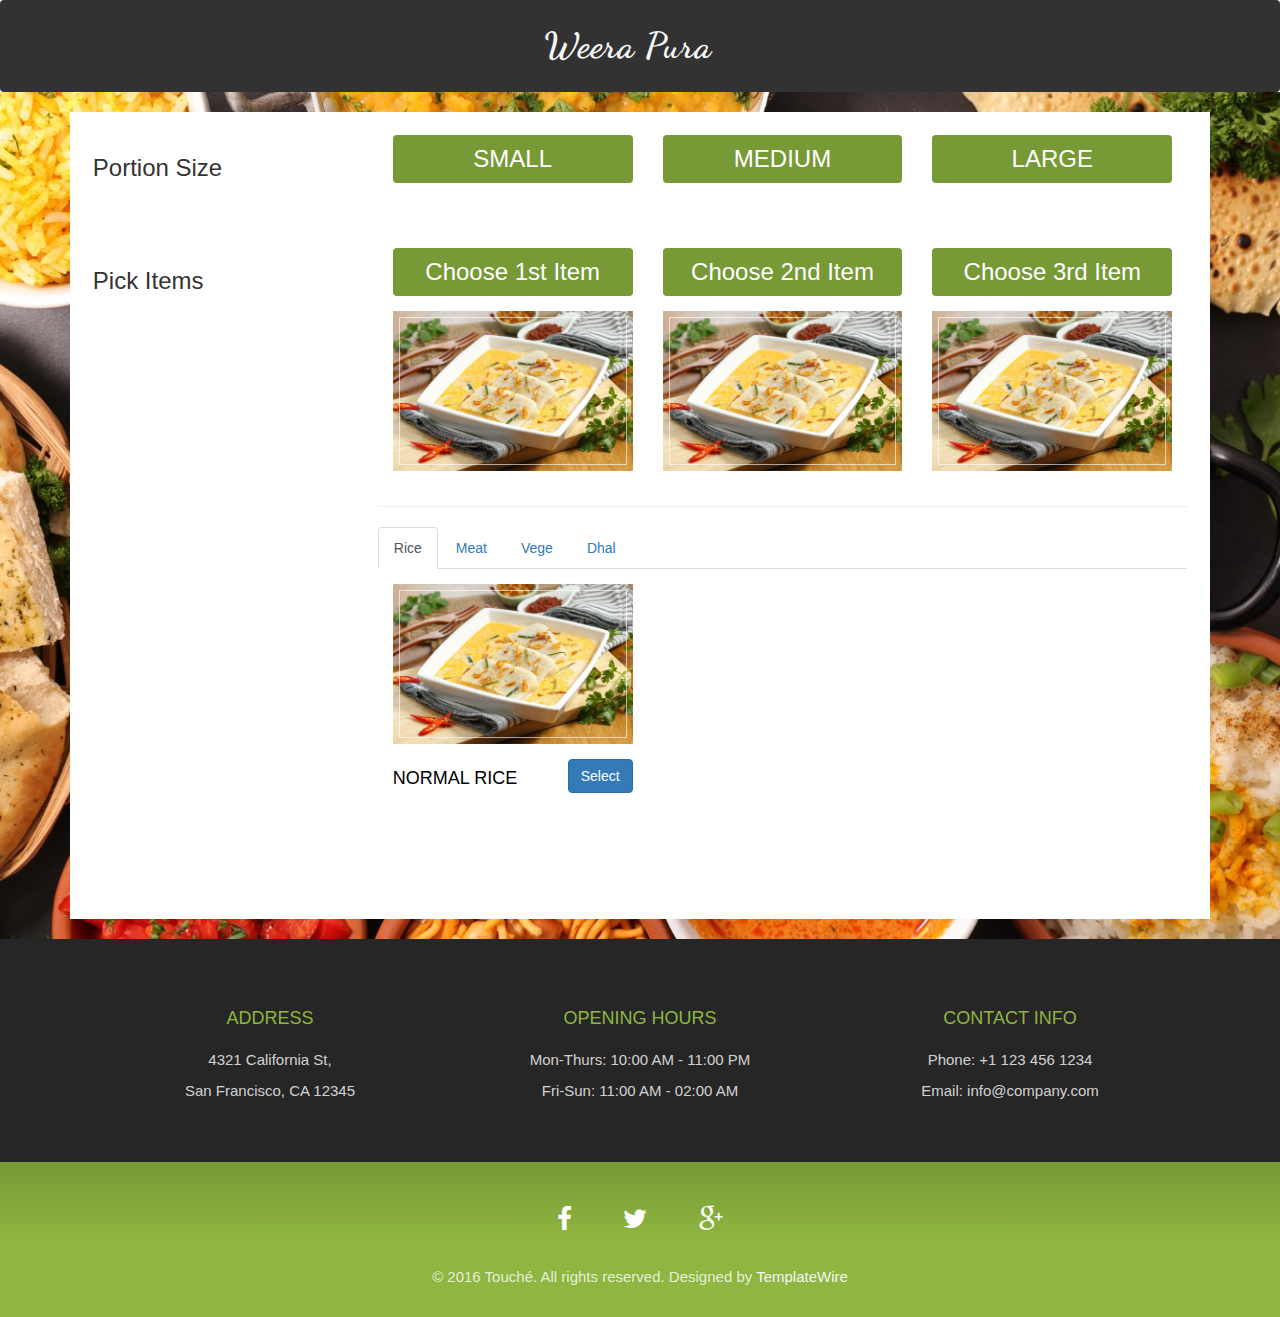
==== header.html @ dcd0cdfa "Initial commit" ====
<!DOCTYPE html>
<html lang="en">

<head>
    <meta charset="utf-8">
    <meta name="viewport" content="width=device-width, initial-scale=1">
    <title>Weera Pura</title>
    <meta name="description" content="">
    <meta name="author" content="">

    <!-- Favicons
    ================================================== -->
    <link rel="shortcut icon" href="img/favicon.ico" type="image/x-icon">
    <link rel="apple-touch-icon" href="img/apple-touch-icon.png">
    <link rel="apple-touch-icon" sizes="72x72" href="img/apple-touch-icon-72x72.png">
    <link rel="apple-touch-icon" sizes="114x114" href="img/apple-touch-icon-114x114.png">

    <!-- Bootstrap -->
    <link rel="stylesheet" type="text/css" href="css/bootstrap.css">
    <link rel="stylesheet" type="text/css" href="fonts/font-awesome/css/font-awesome.css">

    <!-- Stylesheet
    ================================================== -->
    <link rel="stylesheet" type="text/css" href="css/style.css">
    <link rel="stylesheet" type="text/css" href="css/header.css">
    <link rel="stylesheet" type="text/css" href="css/nivo-lightbox/nivo-lightbox.css">
    <link rel="stylesheet" type="text/css" href="css/nivo-lightbox/default.css">
    <link href="https://fonts.googleapis.com/css?family=Raleway:300,400,500,600,700" rel="stylesheet">
    <link href="https://fonts.googleapis.com/css?family=Open+Sans:300,400,600,700" rel="stylesheet">
    <link href="https://fonts.googleapis.com/css?family=Dancing+Script:400,700" rel="stylesheet">
    <link rel="stylesheet" href="https://stackpath.bootstrapcdn.com/bootstrap/4.3.1/css/bootstrap.min.css" integrity="sha384-ggOyR0iXCbMQv3Xipma34MD+dH/1fQ784/j6cY/iJTQUOhcWr7x9JvoRxT2MZw1T"
        crossorigin="anonymous">
    <link rel="stylesheet" href="https://maxcdn.bootstrapcdn.com/bootstrap/3.4.0/css/bootstrap.min.css">
    <script src="https://ajax.googleapis.com/ajax/libs/jquery/3.3.1/jquery.min.js"></script>
    <script src="https://maxcdn.bootstrapcdn.com/bootstrap/3.4.0/js/bootstrap.min.js"></script>
    <!-- HTML5 shim and Respond.js for IE8 support of HTML5 elements and media queries -->
    <!-- WARNING: Respond.js doesn't work if you view the page via file:// -->
    <!--[if lt IE 9]>
      <script src="https://oss.maxcdn.com/html5shiv/3.7.2/html5shiv.min.js"></script>
      <script src="https://oss.maxcdn.com/respond/1.4.2/respond.min.js"></script>
    <![endif]-->

</head>

<body id="page-top" data-spy="scroll" data-target=".navbar-fixed-top">
    <!-- Navigation
    ==========================================-->
    <nav id="menu" class="navbar" style="margin-bottom: 0;background: black;opacity: 0.8;">
        <div class="container">
            <!-- Brand and toggle get grouped for better mobile display -->
            <div class="navbar-header">

                <a class="navbar-brand page-scroll" href="#page-top">Weera Pura</a>
            </div>

            <!-- Collect the nav links, forms, and other content for toggling -->

            <!-- /.navbar-collapse -->
        </div>
    </nav>
    <header id="header">
        <div class="intro">

            <div class="container">
                <div class="row">

                    <div class="container" style="background: white;margin-bottom: 20px; margin-top: 20px;padding-top: 2%;padding-bottom: 2%;padding-left: 0;padding-right: 0;">
                        <div class="col-md-12" style="padding-left: 0;padding-right: 0;margin-bottom: 5%;">
                            <div class="col-md-3" style="padding-left: 2%;padding-right: 2%;margin-top: auto;margin-bottom: auto;">
                                <h3>
                                    Portion Size
                                </h3>
                            </div>
                            <div class="col-md-9" style="padding-left: 2%;padding-right: 2%;">
                                <div class="btn-group" role="group" aria-label="Basic example" style="width: 100%;">
                                    <div class="col-md-4">
                                        <button type="button" class="btn btn-secondary" style="width: 100%;background:rgb(119,153,54);font-size: x-large;">SMALL</button>
                                    </div>
                                    <div class="col-md-4">
                                        <button type="button" class="btn btn-secondary" style="width: 100%;background:rgb(119,153,54);font-size: x-large;">MEDIUM</button>
                                    </div>
                                    <div class="col-md-4">
                                        <button type="button" class="btn btn-secondary" style="width: 100%;background:rgb(119,153,54);font-size: x-large;">LARGE</button>
                                    </div>

                                </div>
                            </div>

                        </div>
                         <div class="col-md-12" style="padding-left: 0;padding-right: 0;margin-bottom: 5%;">
                            <div class="col-md-3" style="padding-left: 2%;padding-right: 2%;margin-top: auto;margin-bottom: auto;">
                                <h3>
                                    Pick Items
                                </h3>
                            </div>
                            <div class="col-md-9" style="padding-left: 2%;padding-right: 2%;">
                                <div class="btn-group" role="group" aria-label="Basic example" style="width: 100%;">
                                    <div class="col-sm-6 col-md-4 col-lg-4">
                                        <button type="button" class="btn btn-secondary" style="width: 100%;background:rgb(119,153,54);font-size: x-large;">Choose 1st Item</button>
                                        <div class="breakfast">
                                            <div class="portfolio-item">
                                                <div class="hover-bg">
                                                    <a href="img/portfolio/01-large.jpg" title="Dish Name" data-lightbox-gallery="gallery1">
                                                        <div class="hover-text">
                                                            <h4>Dish Name</h4>
                                                        </div>
                                                        <img src="img/portfolio/01-small.jpg" class="img-responsive" alt="Project Title"> </a>
                                                </div>
                                            </div>
                                        </div>
                                    </div>
                                    <div class="col-sm-6 col-md-4 col-lg-4">
                                        <button type="button" class="btn btn-secondary" style="width: 100%;background:rgb(119,153,54);font-size: x-large;">Choose 2nd Item</button>
                                        <div class="breakfast">
                                                <div class="portfolio-item">
                                                    <div class="hover-bg">
                                                        <a href="img/portfolio/01-large.jpg" title="Dish Name" data-lightbox-gallery="gallery1">
                                                            <div class="hover-text">
                                                                <h4>Dish Name</h4>
                                                            </div>
                                                            <img src="img/portfolio/01-small.jpg" class="img-responsive" alt="Project Title"> </a>
                                                    </div>
                                                </div>
                                            </div>
                                    </div>
                                    <div class="col-sm-6 col-md-4 col-lg-4">
                                        <button type="button" class="btn btn-secondary" style="width: 100%;background:rgb(119,153,54);font-size: x-large;">Choose 3rd Item</button>
                                        <div class="breakfast">
                                                <div class="portfolio-item">
                                                    <div class="hover-bg">
                                                        <a href="img/portfolio/01-large.jpg" title="Dish Name" data-lightbox-gallery="gallery1">
                                                            <div class="hover-text">
                                                                <h4>Dish Name</h4>
                                                            </div>
                                                            <img src="img/portfolio/01-small.jpg" class="img-responsive" alt="Project Title"> </a>
                                                    </div>
                                                </div>
                                            </div>
                                    </div>

                                </div>
                                <hr style="width:100%;">
                                <div class="col-md-12" style="padding-left: 0;padding-right: 0;margin-bottom: 5%;">
                                        
                                            <ul class="nav nav-tabs">
                                                <li class="active">
                                                    <a data-toggle="tab" href="#home">Rice</a>
                                                </li>
                                                <li>
                                                    <a data-toggle="tab" href="#menu1">Meat</a>
                                                </li>
                                                <li>
                                                    <a data-toggle="tab" href="#menu2">Vege</a>
                                                </li>
                                                <li>
                                                    <a data-toggle="tab" href="#menu3">Dhal</a>
                                                </li>
                                            </ul>
            
                                            <div class="tab-content">
                                                <div id="home" class="tab-pane fade in active">
                                                    <div class="col-sm-6 col-md-4 col-lg-4 breakfast">
                                                        <div class="portfolio-item">
                                                            <div class="hover-bg">
                                                                <a href="img/portfolio/01-large.jpg" title="Dish Name" data-lightbox-gallery="gallery1">
                                                                    <div class="hover-text">
                                                                        <h4>Dish Name</h4>
                                                                    </div>
                                                                    <img src="img/portfolio/01-small.jpg" class="img-responsive" alt="Project Title"> </a>
                                                            </div>
                                                        </div>
                                                        <span><h5 style="float: left;color: black;font-size: large;">Normal Rice</h5><button type="button" class="btn btn-primary" style="float: right;">Select</button></span>
            
                                                    </div>
                                                </div>
                                                <div id="menu1" class="tab-pane fade">
                                                    <div class="col-sm-6 col-md-4 col-lg-4 breakfast">
                                                        <div class="portfolio-item">
                                                            <div class="hover-bg">
                                                                <a href="img/portfolio/08-large.jpg" title="Dish Name" data-lightbox-gallery="gallery1">
                                                                    <div class="hover-text">
                                                                        <h4>Dish Name</h4>
                                                                    </div>
                                                                    <img src="img/portfolio/08-small.jpg" class="img-responsive" alt="Project Title"> </a>
                                                            </div>
                                                        </div>
                                                        <span><h5 style="float: left;color: black;font-size: large;">Normal Rice</h5><button type="button" class="btn btn-primary" style="float: right;">Select</button></span>
            
                                                    </div>
                                                    <div class="col-sm-6 col-md-4 col-lg-4 dinner">
                                                        <div class="portfolio-item">
                                                            <div class="hover-bg">
                                                                <a href="img/portfolio/09-large.jpg" title="Dish Name" data-lightbox-gallery="gallery1">
                                                                    <div class="hover-text">
                                                                        <h4>Dish Name</h4>
                                                                    </div>
                                                                    <img src="img/portfolio/09-small.jpg" class="img-responsive" alt="Project Title"> </a>
                                                            </div>
                                                        </div>
                                                        <span><h5 style="float: left;color: black;font-size: large;">Normal Rice</h5><button type="button" class="btn btn-primary" style="float: right;">Select</button></span>
            
                                                    </div>
                                                    <div class="col-sm-6 col-md-4 col-lg-4 lunch">
                                                        <div class="portfolio-item">
                                                            <div class="hover-bg">
                                                                <a href="img/portfolio/10-large.jpg" title="Dish Name" data-lightbox-gallery="gallery1">
                                                                    <div class="hover-text">
                                                                        <h4>Dish Name</h4>
                                                                    </div>
                                                                    <img src="img/portfolio/10-small.jpg" class="img-responsive" alt="Project Title"> </a>
                                                            </div>
                                                        </div>
                                                        <span><h5 style="float: left;color: black;font-size: large;">Normal Rice</h5><button type="button" class="btn btn-primary" style="float: right;">Select</button></span>
            
                                                    </div>
                                                </div>
                                                <div id="menu2" class="tab-pane fade">
                                                    <div class="col-sm-6 col-md-4 col-lg-4 dinner">
                                                        <div class="portfolio-item">
                                                            <div class="hover-bg">
                                                                <a href="img/portfolio/02-large.jpg" title="Dish Name" data-lightbox-gallery="gallery1">
                                                                    <div class="hover-text">
                                                                        <h4>Dish Name</h4>
                                                                    </div>
                                                                    <img src="img/portfolio/02-small.jpg" class="img-responsive" alt="Project Title"> </a>
                                                            </div>
                                                        </div>
                                                        <span><h5 style="float: left;color: black;font-size: large;">Normal Rice</h5><button type="button" class="btn btn-primary" style="float: right;">Select</button></span>
            
                                                    </div>
                                                    <div class="col-sm-6 col-md-4 col-lg-4 breakfast">
                                                        <div class="portfolio-item">
                                                            <div class="hover-bg">
                                                                <a href="img/portfolio/03-large.jpg" title="Dish Name" data-lightbox-gallery="gallery1">
                                                                    <div class="hover-text">
                                                                        <h4>Dish Name</h4>
                                                                    </div>
                                                                    <img src="img/portfolio/03-small.jpg" class="img-responsive" alt="Project Title"> </a>
                                                            </div>
                                                        </div>
                                                        <span><h5 style="float: left;color: black;font-size: large;">Normal Rice</h5><button type="button" class="btn btn-primary" style="float: right;">Select</button></span>
            
                                                    </div>
                                                    <div class="col-sm-6 col-md-4 col-lg-4 breakfast">
                                                        <div class="portfolio-item">
                                                            <div class="hover-bg">
                                                                <a href="img/portfolio/04-large.jpg" title="Dish Name" data-lightbox-gallery="gallery1">
                                                                    <div class="hover-text">
                                                                        <h4>Dish Name</h4>
                                                                    </div>
                                                                    <img src="img/portfolio/04-small.jpg" class="img-responsive" alt="Project Title"> </a>
                                                            </div>
                                                        </div>
                                                        <span><h5 style="float: left;color: black;font-size: large;">Normal Rice</h5><button type="button" class="btn btn-primary" style="float: right;">Select</button></span>
            
                                                    </div>
                                                </div>
                                                <div id="menu3" class="tab-pane fade">
                                                    <div class="col-sm-6 col-md-4 col-lg-4 lunch">
                                                        <div class="portfolio-item">
                                                            <div class="hover-bg">
                                                                <a href="img/portfolio/11-large.jpg" title="Dish Name" data-lightbox-gallery="gallery1">
                                                                    <div class="hover-text">
                                                                        <h4>Dish Name</h4>
                                                                    </div>
                                                                    <img src="img/portfolio/11-small.jpg" class="img-responsive" alt="Project Title"> </a>
                                                            </div>
                                                        </div>
                                                        <span><h5 style="float: left;color: black;font-size: large;">Normal Rice</h5><button type="button" class="btn btn-primary" style="float: right;">Select</button></span>
            
                                                    </div>
                                                </div>
                                            </div>
                                    
            
            
                                    </div>
                            </div>

                        </div>
                        <br>
                        
                    </div>
                </div>
            </div>
    </header>
    <div class="container">


    </div>
    <!-- Header -->

    <!-- About Section -->

    <!-- Restaurant Menu Section -->

    <!-- Portfolio Section -->




    <div id="footer" style="bottom: 0; width: 100%;">
        <div class="container text-center">
            <div class="col-md-4">
                <h3>Address</h3>
                <div class="contact-item">
                    <p>4321 California St,</p>
                    <p>San Francisco, CA 12345</p>
                </div>
            </div>
            <div class="col-md-4">
                <h3>Opening Hours</h3>
                <div class="contact-item">
                    <p>Mon-Thurs: 10:00 AM - 11:00 PM</p>
                    <p>Fri-Sun: 11:00 AM - 02:00 AM</p>
                </div>
            </div>
            <div class="col-md-4">
                <h3>Contact Info</h3>
                <div class="contact-item">
                    <p>Phone: +1 123 456 1234</p>
                    <p>Email: info@company.com</p>
                </div>
            </div>
        </div>
        <div class="container-fluid text-center copyrights">
            <div class="col-md-8 col-md-offset-2">
                <div class="social">
                    <ul>
                        <li>
                            <a href="#">
                                <i class="fa fa-facebook"></i>
                            </a>
                        </li>
                        <li>
                            <a href="#">
                                <i class="fa fa-twitter"></i>
                            </a>
                        </li>
                        <li>
                            <a href="#">
                                <i class="fa fa-google-plus"></i>
                            </a>
                        </li>
                    </ul>
                </div>
                <p>&copy; 2016 Touché. All rights reserved. Designed by
                    <a href="http://www.templatewire.com" rel="nofollow">TemplateWire</a>
                </p>
            </div>
        </div>
    </div>
    <script type="text/javascript" src="js/jquery.1.11.1.js"></script>
    <script src="https://cdnjs.cloudflare.com/ajax/libs/popper.js/1.14.7/umd/popper.min.js" integrity="sha384-UO2eT0CpHqdSJQ6hJty5KVphtPhzWj9WO1clHTMGa3JDZwrnQq4sF86dIHNDz0W1"
        crossorigin="anonymous"></script>
    <script src="https://stackpath.bootstrapcdn.com/bootstrap/4.3.1/js/bootstrap.min.js" integrity="sha384-JjSmVgyd0p3pXB1rRibZUAYoIIy6OrQ6VrjIEaFf/nJGzIxFDsf4x0xIM+B07jRM"
        crossorigin="anonymous"></script>

    <script type="text/javascript" src="js/bootstrap.js"></script>
    <script type="text/javascript" src="js/nivo-lightbox.js"></script>
    <script type="text/javascript" src="js/jquery.isotope.js"></script>
    <script type="text/javascript" src="js/jqBootstrapValidation.js"></script>
    <script type="text/javascript" src="js/contact_me.js"></script>
    <script type="text/javascript" src="js/main.js"></script>
</body>

</html>
---- css/style.css ----
body, html {
	font-family: 'Raleway', sans-serif;
	text-rendering: optimizeLegibility !important;
	-webkit-font-smoothing: antialiased !important;
	color: #777;
	font-weight: 300;
	width: 100% !important;
	height: 100% !important;
}
h2 {
	margin: 0 0 20px 0;
	font-weight: 500;
	font-size: 34px;
	color: #333;
	text-transform: uppercase;
}
h3 {
	font-size: 22px;
	font-weight: 500;
	color: #333;
}
h4 {
	font-size: 24px;
	text-transform: uppercase;
	font-weight: 400;
	color: #333;
}
h5 {
	text-transform: uppercase;
	font-weight: 700;
	line-height: 20px;
}
p {
	font-size: 16px;
}
p.intro {
	margin: 12px 0 0;
	line-height: 24px;
}
a {
	color: #8eb640;
}
a:hover, a:focus {
	text-decoration: none;
	color: #222;
}
ul, ol {
	list-style: none;
}
.clearfix:after {
	visibility: hidden;
	display: block;
	font-size: 0;
	content: " ";
	clear: both;
	height: 0;
}
.clearfix {
	display: inline-block;
}
* html .clearfix {
	height: 1%;
}
.clearfix {
	display: block;
}
ul, ol {
	padding: 0;
	webkit-padding: 0;
	moz-padding: 0;
}
hr {
	height: 2px;
	width: 70px;
	text-align: center;
	position: relative;
	background: #8eb640;
	margin: 0;
	margin-bottom: 40px;
	border: 0;
}
.btn:active, .btn.active {
	background-image: none;
	outline: 0;
	-webkit-box-shadow: none;
	box-shadow: none;
}
a:focus, .btn:focus, .btn:active:focus, .btn.active:focus, .btn.focus, .btn:active.focus, .btn.active.focus {
	outline: none;
	outline-offset: none;
}
/* Navigation */
#menu {
	padding: 20px;
	transition: all 0.8s;
}
#menu.navbar-default {
	background-color: rgba(248, 248, 248, 0);
	border-color: rgba(231, 231, 231, 0);
}
#menu a.navbar-brand {
	font-family: 'Dancing Script', cursive;
	font-size: 36px;
	/* color: #8eb640; */
	color: whitesmoke;
	text-shadow: 2px 2px black;
	font-weight: 700;
	letter-spacing: 1px;
}
#menu.navbar-default .navbar-nav > li > a {
	text-transform: uppercase;
	color: #ddd;
	font-weight: 500;
	font-size: 15px;
	padding: 5px 0;
	border: 2px solid transparent;
	letter-spacing: 0.5px;
	margin: 10px 15px 0 15px;
}
#menu.navbar-default .navbar-nav > li > a:hover {
	color: #8eb640;
}
.on {
	background-color: #262626 !important;
	padding: 0 !important;
	padding: 10px 0 !important;
}
.navbar-default .navbar-nav > .active > a, .navbar-default .navbar-nav > .active > a:hover, .navbar-default .navbar-nav > .active > a:focus {
	color: #8eb640 !important;
	background-color: transparent;
}
.navbar-toggle {
	border-radius: 0;
}
.navbar-default .navbar-toggle:hover, .navbar-default .navbar-toggle:focus {
	background-color: #8eb640;
	border-color: #8eb640;
}
.navbar-default .navbar-toggle:hover>.icon-bar {
	background-color: #FFF;
}
.section-title {
	margin-bottom: 70px;
}
.section-title .overlay {
	padding: 80px 0;
	background: rgba(0, 0, 0, 0.7);
}
.section-title p {
	font-size: 22px;
	color: rgba(255,255,255,0.8);
}
.section-title hr {
	margin: 0 auto;
	margin-bottom: 40px;
}
.btn-custom {
	text-transform: uppercase;
	color: #fff;
	background-color: #72a411;
	border: 0;
	padding: 14px 20px;
	margin: 0;
	font-size: 16px;
	font-weight: 500;
	letter-spacing: 0.5px;
	border-radius: 0;
	margin-top: 20px;
	transition: all 0.5s;
}
.btn-custom:hover, .btn-custom:focus, .btn-custom.focus, .btn-custom:active, .btn-custom.active {
	color: #fff;
	background-color: #628d0f;
}
/* Header Section */
.intro {
	display: table;
	width: 100%;
	padding: 0;
	background: url(../img/intro_3.jpg) no-repeat center center;
	background-color: #e5e5e5;
	-webkit-background-size: cover;
	-moz-background-size: cover;
	background-size: cover;
	-o-background-size: cover;
}
.intro .overlay {
	background: rgba(0,0,0,0.4);
}
.intro h1 {
	font-family: 'Dancing Script', cursive;
	color: #fff;
	font-size: 10em;
	font-weight: 700;
	margin-top: 0;
	margin-bottom: 10px;
}
.intro span {
	color: #a7c44c;
	font-weight: 600;
}
.intro p {
	color: #fff;
	font-size: 32px;
	font-weight: 300;
	margin-top: 10px;
	margin-bottom: 40px;
}
header .intro-text {
	padding-top: 250px;
	padding-bottom: 200px;
	text-align: center;
}
/* About Section */
#about {
	padding: 120px 0;
}
#about h3 {
	font-size: 20px;
}
#about .about-text {
	margin-left: 10px;
}
#about .about-img {
	display: inline-block;
	position: relative;
}
#about .about-img:before {
	display: block;
	content: '';
	position: absolute;
	top: 8px;
	right: 8px;
	bottom: 8px;
	left: 8px;
	border: 1px solid rgba(255, 255, 255, 0.5);
}
#about p {
	line-height: 24px;
	margin: 15px 0 30px;
}
/* Menu Section */
#restaurant-menu {
	padding: 0 0 60px 0;
}
#restaurant-menu .section-title {
	background: #444 url(../img/menu-bg.jpg) center center no-repeat fixed;
	background-size: cover;
}
#restaurant-menu .section-title h2 {
	color: #fff;
}
#restaurant-menu img {
	width: 300px;
	box-shadow: 15px 0 #a7c44c;
}
#restaurant-menu h3 {
	padding: 10px 0;
	text-transform: uppercase;
}
#restaurant-menu .menu-section hr {
	margin: 0 auto;
}
#restaurant-menu .menu-section {
	margin: 0 20px 80px;
}
#restaurant-menu .menu-section-title {
	font-size: 26px;
	display: block;
	font-weight: 500;
	color: #444;
	margin: 20px 0;
	text-align: center;
}
#restaurant-menu .menu-item {
	margin: 35px 0;
	font-size: 18px;
}
#restaurant-menu .menu-item-name {
	font-weight: 600;
	font-size: 17px;
	color: #555;
	border-bottom: 2px dotted rgb(213, 213, 213);
}
#restaurant-menu .menu-item-description {
	font-style: italic;
	font-size: 15px;
}
#restaurant-menu .menu-item-price {
	float: right;
	font-weight: 600;
	color: #555;
	margin-top: -26px;
}
/* Portfolio Section */
#portfolio {
	padding: 0 0 120px 0;
}
#portfolio .section-title {
	background: #444 url(../img/gallery-bg.jpg) center center no-repeat fixed;
	background-size: cover;
	margin-bottom: 50px;
}
#portfolio .section-title h2 {
	color: #fff;
}
.categories {
	padding-bottom: 30px;
	text-align: center;
}
ul.cat li {
	display: inline-block;
}
ol.type li {
	display: inline-block;
	margin: 0 10px;
	padding: 20px 0;
}
ol.type li a {
	color: #999;
	font-weight: 500;
	font-size: 14px;
	padding: 12px 24px;
	background: #eee;
	border: 0;
	border-radius: 0;
	text-transform: uppercase;
	letter-spacing: 0.5px;
}
ol.type li a.active {
	color: #fff;
	background-color: #8eb640;
}
ol.type li a:hover {
	color: #fff;
	background-color: #8eb640;
}
.isotope-item {
	z-index: 2
}
.isotope-hidden.isotope-item {
	z-index: 1
}
.isotope, .isotope .isotope-item {
	/* change duration value to whatever you like */
	-webkit-transition-duration: 0.8s;
	-moz-transition-duration: 0.8s;
	transition-duration: 0.8s;
}
.isotope-item {
	margin-right: -1px;
	-webkit-backface-visibility: hidden;
	backface-visibility: hidden;
}
.isotope {
	-webkit-backface-visibility: hidden;
	backface-visibility: hidden;
	-webkit-transition-property: height, width;
	-moz-transition-property: height, width;
	transition-property: height, width;
}
.isotope .isotope-item {
	-webkit-backface-visibility: hidden;
	backface-visibility: hidden;
	-webkit-transition-property: -webkit-transform, opacity;
	-moz-transition-property: -moz-transform, opacity;
	transition-property: transform, opacity;
}
.portfolio-item {
	margin: 15px 0;
}
.portfolio-item .hover-bg {
	overflow: hidden;
	position: relative;
}
.portfolio-item .hover-bg:before {
	display: block;
	content: '';
	position: absolute;
	top: 6px;
	right: 6px;
	bottom: 6px;
	left: 6px;
	border: 1px solid rgba(255, 255, 255, 0.6);
}
.hover-bg .hover-text {
	position: absolute;
	text-align: center;
	margin: 0 auto;
	color: #fff;
	background: rgba(0, 0, 0, 0.6);
	padding: 30% 0 0 0;
	height: 100%;
	width: 100%;
	opacity: 0;
	transition: all 0.5s;
}
.hover-bg .hover-text>h4 {
	opacity: 0;
	color: #fff;
	-webkit-transform: translateY(100%);
	transform: translateY(100%);
	transition: all 0.3s;
	font-size: 17px;
	letter-spacing: 0.5px;
	font-weight: 500;
}
.hover-bg:hover .hover-text>h4 {
	opacity: 1;
	-webkit-backface-visibility: hidden;
	-webkit-transform: translateY(0);
	transform: translateY(0);
}
.hover-bg:hover .hover-text {
	opacity: 1;
}
/* Team Section */
#team {
	color: #fff;
	background: #444 url(../img/team-bg.jpg) center top no-repeat fixed;
	background-size: cover;
}
#team .overlay {
	padding: 120px 0 80px 0;
	background: rgba(0, 0, 0, 0.6);
}
#team h2, #team p {
	color: #fff;
}
#team hr {
	background: #fff;
}
#team h3 {
	color: #fff;
	font-weight: 400;
	font-size: 20px;
	margin: 5px 0;
}
#team img {
	width: 280px;
}
#team .thumbnail {
	background: transparent;
	border: 0;
}
#team .thumbnail .team-img {
	display: inline-block;
	position: relative;
}
#team .thumbnail .team-img:before {
	display: block;
	content: '';
	position: absolute;
	top: 8px;
	right: 8px;
	bottom: 8px;
	left: 8px;
	border: 1px solid rgba(255, 255, 255, 0.2);
}
#team .thumbnail .caption {
	padding-top: 10px;
}
#team .thumbnail .caption p {
	color: rgba(255,255,255,0.7);
	padding: 0 10px;
	font-size: 15px;
}
/* Call Reservation Section */
#call-reservation {
	padding: 90px 0;
	color: #fff;
	/* Permalink - use to edit and share this gradient: http://colorzilla.com/gradient-editor/#8eb640+50,779936+100 */
	background: rgb(142,182,64); /* Old browsers */
	background: -moz-linear-gradient(top, rgba(142,182,64,1) 50%, rgba(119,153,54,1) 100%); /* FF3.6-15 */
	background: -webkit-linear-gradient(top, rgba(142,182,64,1) 50%, rgba(119,153,54,1) 100%); /* Chrome10-25,Safari5.1-6 */
	background: linear-gradient(to bottom, rgba(142,182,64,1) 50%, rgba(119,153,54,1) 100%); /* W3C, IE10+, FF16+, Chrome26+, Opera12+, Safari7+ */
filter: progid:DXImageTransform.Microsoft.gradient( startColorstr='#8eb640', endColorstr='#779936', GradientType=0 ); /* IE6-9 */
}
#call-reservation .overlay {
	padding: 80px 0;
	background: #8eb640;
}
#call-reservation h2 {
	font-family: 'Open Sans', sans-serif;
	color: #fff;
	font-weight: 400;
	margin: 0;
}
#call-reservation hr {
	background: #fff;
}
#call-reservation h3 {
	color: #fff;
	font-weight: 500;
	font-size: 20px;
	margin: 5px 0;
}
/* Contact Section */
#contact {
	padding: 100px 0 60px 0;
	background: #F6F6F6;
}
#contact .section-title p {
	color: #777;
}
#contact form {
	padding: 0;
}
#contact h3 {
	text-transform: uppercase;
	font-size: 20px;
	font-weight: 400;
	color: #555;
}
#contact .text-danger {
	color: #cc0033;
	text-align: left;
}
label {
	font-size: 12px;
	font-weight: 400;
	font-family: 'Open Sans', sans-serif;
	float: left;
}
#contact .form-control {
	display: block;
	width: 100%;
	padding: 6px 12px;
	font-size: 16px;
	line-height: 1.42857143;
	color: #444;
	background-color: #fff;
	background-image: none;
	border: 1px solid #ddd;
	border-radius: 0;
	-webkit-box-shadow: none;
	box-shadow: none;
	-webkit-transition: none;
	-o-transition: none;
	transition: none;
}
#contact .form-control:focus {
	border-color: #999;
	outline: 0;
	-webkit-box-shadow: transparent;
	box-shadow: transparent;
}
.form-control::-webkit-input-placeholder {
color: #777;
}
.form-control:-moz-placeholder {
color: #777;
}
.form-control::-moz-placeholder {
color: #777;
}
.form-control:-ms-input-placeholder {
color: #777;
}
#contact .contact-item {
	margin: 20px 0 40px 0;
}
#contact .contact-item span {
	font-weight: 400;
	color: #aaa;
	text-transform: uppercase;
	margin-bottom: 6px;
	display: inline-block;
}
#contact .contact-item p {
	font-size: 16px;
}
/* Footer Section*/
#footer {
	background: #262626;
	padding: 50px 0 0 0;
}
#footer h3 {
	color: #8eb640;
	font-weight: 400;
	font-size: 18px;
	text-transform: uppercase;
	margin-bottom: 20px;
}
#footer .copyrights {
	padding: 20px 0;
	margin-top: 50px;
	/* Permalink - use to edit and share this gradient: http://colorzilla.com/gradient-editor/#779936+0,8eb640+50 */
	background: rgb(119,153,54); /* Old browsers */
	background: -moz-linear-gradient(top, rgba(119,153,54,1) 0%, rgba(142,182,64,1) 50%); /* FF3.6-15 */
	background: -webkit-linear-gradient(top, rgba(119,153,54,1) 0%, rgba(142,182,64,1) 50%); /* Chrome10-25,Safari5.1-6 */
	background: linear-gradient(to bottom, rgba(119,153,54,1) 0%, rgba(142,182,64,1) 50%); /* W3C, IE10+, FF16+, Chrome26+, Opera12+, Safari7+ */
filter: progid:DXImageTransform.Microsoft.gradient( startColorstr='#779936', endColorstr='#8eb640', GradientType=0 ); /* IE6-9 */
}
#footer .social {
	margin: 20px 0 30px 0;
}
#footer .social ul li {
	display: inline-block;
	margin: 0 20px;
}
#footer .social i.fa {
	font-size: 26px;
	padding: 4px;
	color: #fff;
	transition: all 0.3s;
}
#footer .social i.fa:hover {
	color: #eee;
}
#footer p {
	font-size: 15px;
	color: rgba(255,255,255,0.8)
}
#footer a {
	color: #f6f6f6;
}
#footer a:hover {
	color: #333;
}
---- css/header.css ----
html {
	-webkit-font-smoothing: antialiased!important;
	-moz-osx-font-smoothing: grayscale!important;
	-ms-font-smoothing: antialiased!important;
}
body {
  font-family: 'Open Sans', sans-serif;
  font-size:16px;
  color:#555555; 
}
.md-stepper-horizontal {
	display:table;
	width:100%;
	margin:0 auto;
	background-color:#FFFFFF;
	box-shadow: 0 3px 8px -6px rgba(0,0,0,.50);
}
.md-stepper-horizontal .md-step {
	display:table-cell;
	position:relative;
	padding:24px;
}
.md-stepper-horizontal .md-step:hover,
.md-stepper-horizontal .md-step:active {
	background-color:rgba(0,0,0,0.04);
}
.md-stepper-horizontal .md-step:active {
	border-radius: 15% / 75%;
}
.md-stepper-horizontal .md-step:first-child:active {
	border-top-left-radius: 0;
	border-bottom-left-radius: 0;
}
.md-stepper-horizontal .md-step:last-child:active {
	border-top-right-radius: 0;
	border-bottom-right-radius: 0;
}
.md-stepper-horizontal .md-step:hover .md-step-circle {
	background-color:#757575;
}
.md-stepper-horizontal .md-step:first-child .md-step-bar-left,
.md-stepper-horizontal .md-step:last-child .md-step-bar-right {
	display:none;
}
.md-stepper-horizontal .md-step .md-step-circle {
	width:30px;
	height:30px;
	margin:0 auto;
	background-color:#999999;
	border-radius: 50%;
	text-align: center;
	line-height:30px;
	font-size: 16px;
	font-weight: 600;
	color:#FFFFFF;
}
.md-stepper-horizontal.green .md-step.active .md-step-circle {
	background-color:#00AE4D;
}
.md-stepper-horizontal.orange .md-step.active .md-step-circle {
	background-color:#F96302;
}
.md-stepper-horizontal .md-step.active .md-step-circle {
	background-color: rgb(33,150,243);
}
.md-stepper-horizontal .md-step.done .md-step-circle:before {
	font-family:'FontAwesome';
	font-weight:100;
	content: "\f00c";
}
.md-stepper-horizontal .md-step.done .md-step-circle *,
.md-stepper-horizontal .md-step.editable .md-step-circle * {
	display:none;
}
.md-stepper-horizontal .md-step.editable .md-step-circle {
	-moz-transform: scaleX(-1);
	-o-transform: scaleX(-1);
	-webkit-transform: scaleX(-1);
	transform: scaleX(-1);
}
.md-stepper-horizontal .md-step.editable .md-step-circle:before {
	font-family:'FontAwesome';
	font-weight:100;
	content: "\f040";
}
.md-stepper-horizontal .md-step .md-step-title {
	margin-top:16px;
	font-size:16px;
	font-weight:600;
}
.md-stepper-horizontal .md-step .md-step-title,
.md-stepper-horizontal .md-step .md-step-optional {
	text-align: center;
	color:rgba(0,0,0,.26);
}
.md-stepper-horizontal .md-step.active .md-step-title {
	font-weight: 600;
	color:rgba(0,0,0,.87);
}
.md-stepper-horizontal .md-step.active.done .md-step-title,
.md-stepper-horizontal .md-step.active.editable .md-step-title {
	font-weight:600;
}
.md-stepper-horizontal .md-step .md-step-optional {
	font-size:12px;
}
.md-stepper-horizontal .md-step.active .md-step-optional {
	color:rgba(0,0,0,.54);
}
.md-stepper-horizontal .md-step .md-step-bar-left,
.md-stepper-horizontal .md-step .md-step-bar-right {
	position:absolute;
	top:36px;
	height:1px;
	border-top:1px solid #DDDDDD;
}
.md-stepper-horizontal .md-step .md-step-bar-right {
	right:0;
	left:50%;
	margin-left:20px;
}
.md-stepper-horizontal .md-step .md-step-bar-left {
	left:0;
	right:50%;
	margin-right:20px;
}
---- css/nivo-lightbox/default.css ----
/*
 * Nivo Lightbox Default Theme v1.0
 * http://dev7studios.com/nivo-lightbox
 *
 * Copyright 2013, Dev7studios
 * Free to use and abuse under the MIT license.
 * http://www.opensource.org/licenses/mit-license.php
 */
 
 .nivo-lightbox-theme-default * {
    -webkit-box-sizing: initial !important;
    -moz-box-sizing: initial !important;
    box-sizing: initial !important;
 }
.nivo-lightbox-theme-default.nivo-lightbox-overlay { 
	background: #666;
	background: rgba(0,0,0,0.6); 
}
.nivo-lightbox-theme-default .nivo-lightbox-content.nivo-lightbox-loading { background: url(loading.gif) no-repeat 50% 50%; }

.nivo-lightbox-theme-default .nivo-lightbox-nav {
	top: 10%;
	width: 8%;
	height: 80%;
	text-indent: -9999px;
	background-repeat: no-repeat;
	background-position: 50% 50%;
	opacity: 0.5;
}
.nivo-lightbox-theme-default .nivo-lightbox-nav:hover { 
	opacity: 1; 
	background-color: transparent;
}
.nivo-lightbox-theme-default .nivo-lightbox-prev { 
	background-image: url(prev.png); 
	border-radius: 0 3px 3px 0;
}
.nivo-lightbox-theme-default .nivo-lightbox-next { 
	background-image: url(next.png); 
	border-radius: 3px 0 0 3px;
}

.nivo-lightbox-theme-default .nivo-lightbox-close {
	display: block;
	background: url(close.png) no-repeat 5px 5px;
	width: 16px;
	height: 16px;
	text-indent: -9999px;
	padding: 5px;
	opacity: 0.5;
}
.nivo-lightbox-theme-default .nivo-lightbox-close:hover { opacity: 1; }

.nivo-lightbox-theme-default .nivo-lightbox-title-wrap { bottom: -7%; }
.nivo-lightbox-theme-default .nivo-lightbox-title {
	font: 14px/20px 'Helvetica Neue', Helvetica, Arial, sans-serif;
	font-style: normal;
	font-weight: normal;
	background: #000;
	color: #fff;
	padding: 7px 15px;
	border-radius: 30px;
}

.nivo-lightbox-theme-default .nivo-lightbox-image img {
	background: #fff;
	-webkit-box-shadow: 0px 1px 1px rgba(0,0,0,0.4);
	   -moz-box-shadow: 0px 1px 1px rgba(0,0,0,0.4);
	        box-shadow: 0px 1px 1px rgba(0,0,0,0.4);
}
.nivo-lightbox-theme-default .nivo-lightbox-ajax,
.nivo-lightbox-theme-default .nivo-lightbox-inline {
	background: #fff;
	padding: 40px;
	-webkit-box-shadow: 0px 1px 1px rgba(0,0,0,0.4);
	   -moz-box-shadow: 0px 1px 1px rgba(0,0,0,0.4);
	        box-shadow: 0px 1px 1px rgba(0,0,0,0.4);
}

@media (-webkit-min-device-pixel-ratio: 1.3),
       (-o-min-device-pixel-ratio: 2.6/2),
       (min--moz-device-pixel-ratio: 1.3),
       (min-device-pixel-ratio: 1.3),
       (min-resolution: 1.3dppx) {

	.nivo-lightbox-theme-default .nivo-lightbox-content.nivo-lightbox-loading { 
		background-image: url(loading@2x.gif); 
		background-size: 32px 32px;
	}
	.nivo-lightbox-theme-default .nivo-lightbox-prev { 
		background-image: url(prev@2x.png); 
		background-size: 48px 48px;
	}
	.nivo-lightbox-theme-default .nivo-lightbox-next { 
		background-image: url(next@2x.png); 
		background-size: 48px 48px;
	}
	.nivo-lightbox-theme-default .nivo-lightbox-close { 
		background-image: url(close@2x.png); 
		background-size: 16px 16px;
	}
	
}
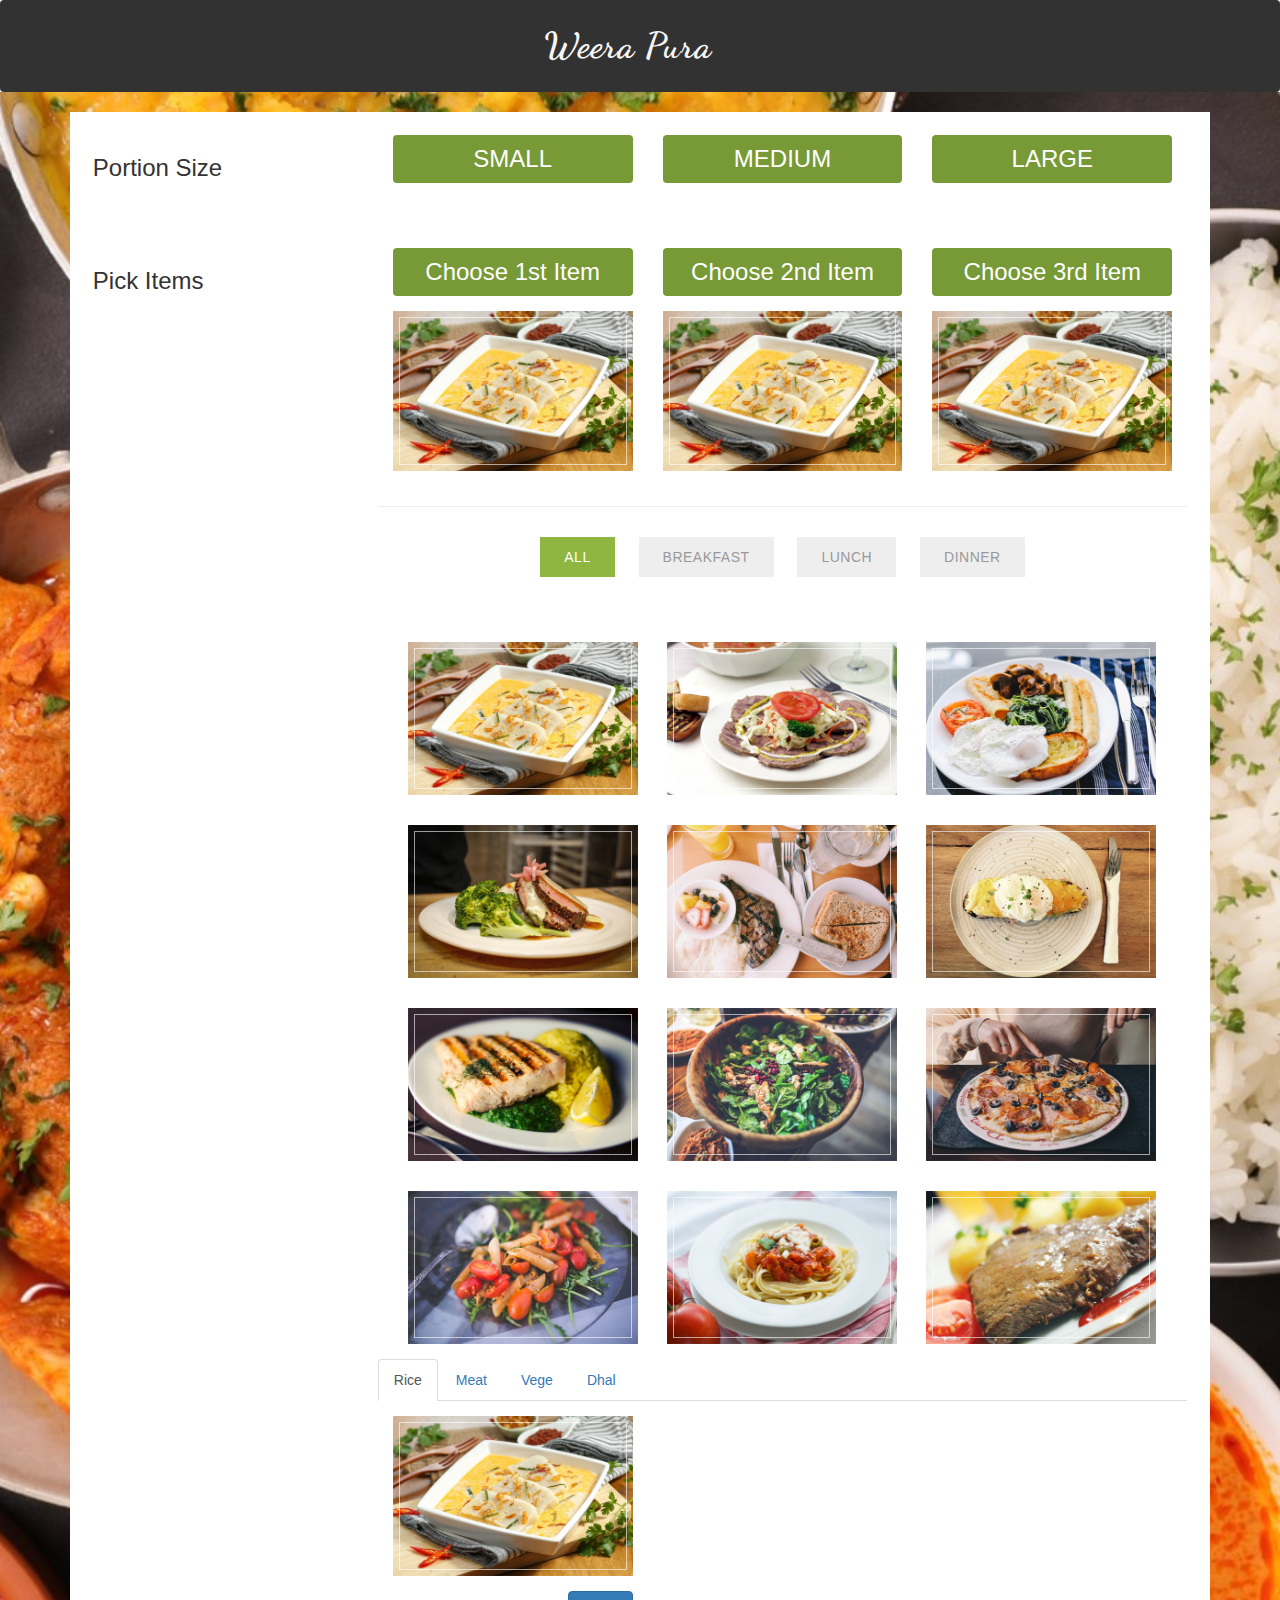
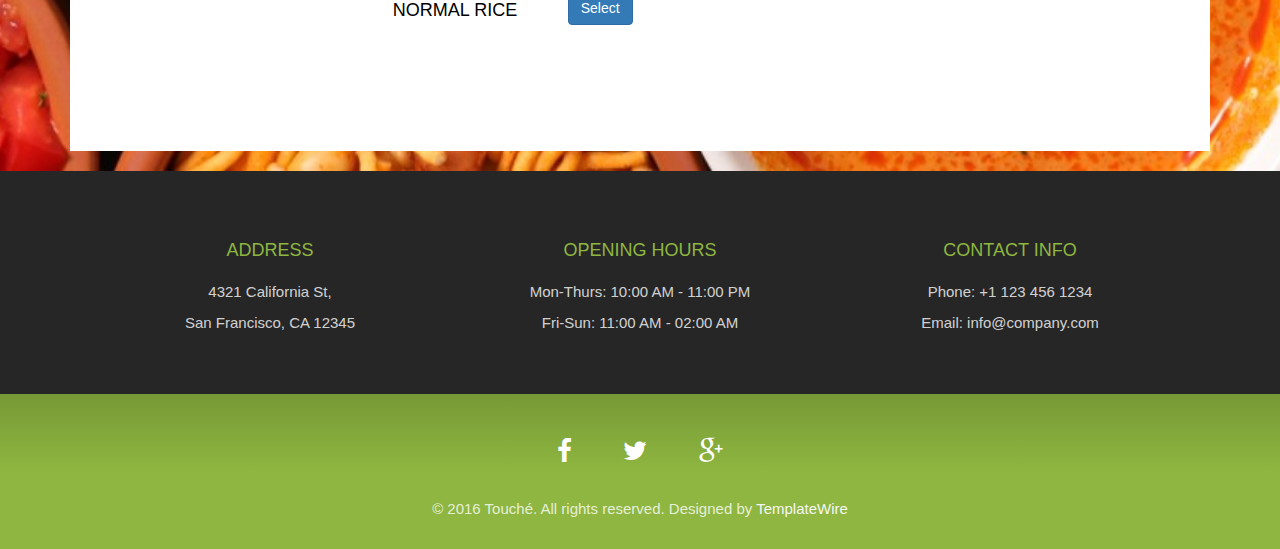
==== commit 1d3750eb: "Modified" ====
--- a/header.html
+++ b/header.html
@@ -139,7 +139,135 @@
                                     </div>
 
                                 </div>
-                                <hr style="width:100%;">
+                                <hr style="width:100%;"> 
+                                <div class="col-md-12">
+                                        <div class="categories">
+                                          <ul class="cat">
+                                            <li>
+                                              <ol class="type">
+                                                <li><a href="#" data-filter="*" class="active">All</a></li>
+                                                <li><a href="#" data-filter=".breakfast">Breakfast</a></li>
+                                                <li><a href="#" data-filter=".lunch">Lunch</a></li>
+                                                <li><a href="#" data-filter=".dinner">Dinner</a></li>
+                                              </ol>
+                                            </li>
+                                          </ul>
+                                          <div class="clearfix"></div>
+                                        </div>
+                                      </div>
+                                      <div class="col-md-12">
+                                        <div class="portfolio-items">
+                                          <div class="col-sm-6 col-md-4 col-lg-4 breakfast">
+                                            <div class="portfolio-item">
+                                              <div class="hover-bg"> <a href="img/portfolio/01-large.jpg" title="Dish Name" data-lightbox-gallery="gallery1">
+                                                <div class="hover-text">
+                                                  <h4>Dish Name</h4>
+                                                </div>
+                                                <img src="img/portfolio/01-small.jpg" class="img-responsive" alt="Project Title"> </a> </div>
+                                            </div>
+                                          </div>
+                                          <div class="col-sm-6 col-md-4 col-lg-4 dinner">
+                                            <div class="portfolio-item">
+                                              <div class="hover-bg"> <a href="img/portfolio/02-large.jpg" title="Dish Name" data-lightbox-gallery="gallery1">
+                                                <div class="hover-text">
+                                                  <h4>Dish Name</h4>
+                                                </div>
+                                                <img src="img/portfolio/02-small.jpg" class="img-responsive" alt="Project Title"> </a> </div>
+                                            </div>
+                                          </div>
+                                          <div class="col-sm-6 col-md-4 col-lg-4 breakfast">
+                                            <div class="portfolio-item">
+                                              <div class="hover-bg"> <a href="img/portfolio/03-large.jpg" title="Dish Name" data-lightbox-gallery="gallery1">
+                                                <div class="hover-text">
+                                                  <h4>Dish Name</h4>
+                                                </div>
+                                                <img src="img/portfolio/03-small.jpg" class="img-responsive" alt="Project Title"> </a> </div>
+                                            </div>
+                                          </div>
+                                          <div class="col-sm-6 col-md-4 col-lg-4 breakfast">
+                                            <div class="portfolio-item">
+                                              <div class="hover-bg"> <a href="img/portfolio/04-large.jpg" title="Dish Name" data-lightbox-gallery="gallery1">
+                                                <div class="hover-text">
+                                                  <h4>Dish Name</h4>
+                                                </div>
+                                                <img src="img/portfolio/04-small.jpg" class="img-responsive" alt="Project Title"> </a> </div>
+                                            </div>
+                                          </div>
+                                          <div class="col-sm-6 col-md-4 col-lg-4 dinner">
+                                            <div class="portfolio-item">
+                                              <div class="hover-bg"> <a href="img/portfolio/05-large.jpg" title="Dish Name" data-lightbox-gallery="gallery1">
+                                                <div class="hover-text">
+                                                  <h4>Dish Name</h4>
+                                                </div>
+                                                <img src="img/portfolio/05-small.jpg" class="img-responsive" alt="Project Title"> </a> </div>
+                                            </div>
+                                          </div>
+                                          <div class="col-sm-6 col-md-4 col-lg-4 lunch">
+                                            <div class="portfolio-item">
+                                              <div class="hover-bg"> <a href="img/portfolio/06-large.jpg" title="Dish Name" data-lightbox-gallery="gallery1">
+                                                <div class="hover-text">
+                                                  <h4>Dish Name</h4>
+                                                </div>
+                                                <img src="img/portfolio/06-small.jpg" class="img-responsive" alt="Project Title"> </a> </div>
+                                            </div>
+                                          </div>
+                                          <div class="col-sm-6 col-md-4 col-lg-4 lunch">
+                                            <div class="portfolio-item">
+                                              <div class="hover-bg"> <a href="img/portfolio/07-large.jpg" title="Dish Name" data-lightbox-gallery="gallery1">
+                                                <div class="hover-text">
+                                                  <h4>Dish Name</h4>
+                                                </div>
+                                                <img src="img/portfolio/07-small.jpg" class="img-responsive" alt="Project Title"> </a> </div>
+                                            </div>
+                                          </div>
+                                          <div class="col-sm-6 col-md-4 col-lg-4 breakfast">
+                                            <div class="portfolio-item">
+                                              <div class="hover-bg"> <a href="img/portfolio/08-large.jpg" title="Dish Name" data-lightbox-gallery="gallery1">
+                                                <div class="hover-text">
+                                                  <h4>Dish Name</h4>
+                                                </div>
+                                                <img src="img/portfolio/08-small.jpg" class="img-responsive" alt="Project Title"> </a> </div>
+                                            </div>
+                                          </div>
+                                          <div class="col-sm-6 col-md-4 col-lg-4 dinner">
+                                            <div class="portfolio-item">
+                                              <div class="hover-bg"> <a href="img/portfolio/09-large.jpg" title="Dish Name" data-lightbox-gallery="gallery1">
+                                                <div class="hover-text">
+                                                  <h4>Dish Name</h4>
+                                                </div>
+                                                <img src="img/portfolio/09-small.jpg" class="img-responsive" alt="Project Title"> </a> </div>
+                                            </div>
+                                          </div>
+                                          <div class="col-sm-6 col-md-4 col-lg-4 lunch">
+                                            <div class="portfolio-item">
+                                              <div class="hover-bg"> <a href="img/portfolio/10-large.jpg" title="Dish Name" data-lightbox-gallery="gallery1">
+                                                <div class="hover-text">
+                                                  <h4>Dish Name</h4>
+                                                </div>
+                                                <img src="img/portfolio/10-small.jpg" class="img-responsive" alt="Project Title"> </a> </div>
+                                            </div>
+                                          </div>
+                                          <div class="col-sm-6 col-md-4 col-lg-4 lunch">
+                                            <div class="portfolio-item">
+                                              <div class="hover-bg"> <a href="img/portfolio/11-large.jpg" title="Dish Name" data-lightbox-gallery="gallery1">
+                                                <div class="hover-text">
+                                                  <h4>Dish Name</h4>
+                                                </div>
+                                                <img src="img/portfolio/11-small.jpg" class="img-responsive" alt="Project Title"> </a> </div>
+                                            </div>
+                                          </div>
+                                          <div class="col-sm-6 col-md-4 col-lg-4 breakfast">
+                                            <div class="portfolio-item">
+                                              <div class="hover-bg"> <a href="img/portfolio/12-large.jpg" title="Dish Name" data-lightbox-gallery="gallery1">
+                                                <div class="hover-text">
+                                                  <h4>Dish Name</h4>
+                                                </div>
+                                                <img src="img/portfolio/12-small.jpg" class="img-responsive" alt="Project Title"> </a> </div>
+                                            </div>
+                                          </div>
+                                        </div>
+                                      </div>
+
                                 <div class="col-md-12" style="padding-left: 0;padding-right: 0;margin-bottom: 5%;">
                                         
                                             <ul class="nav nav-tabs">
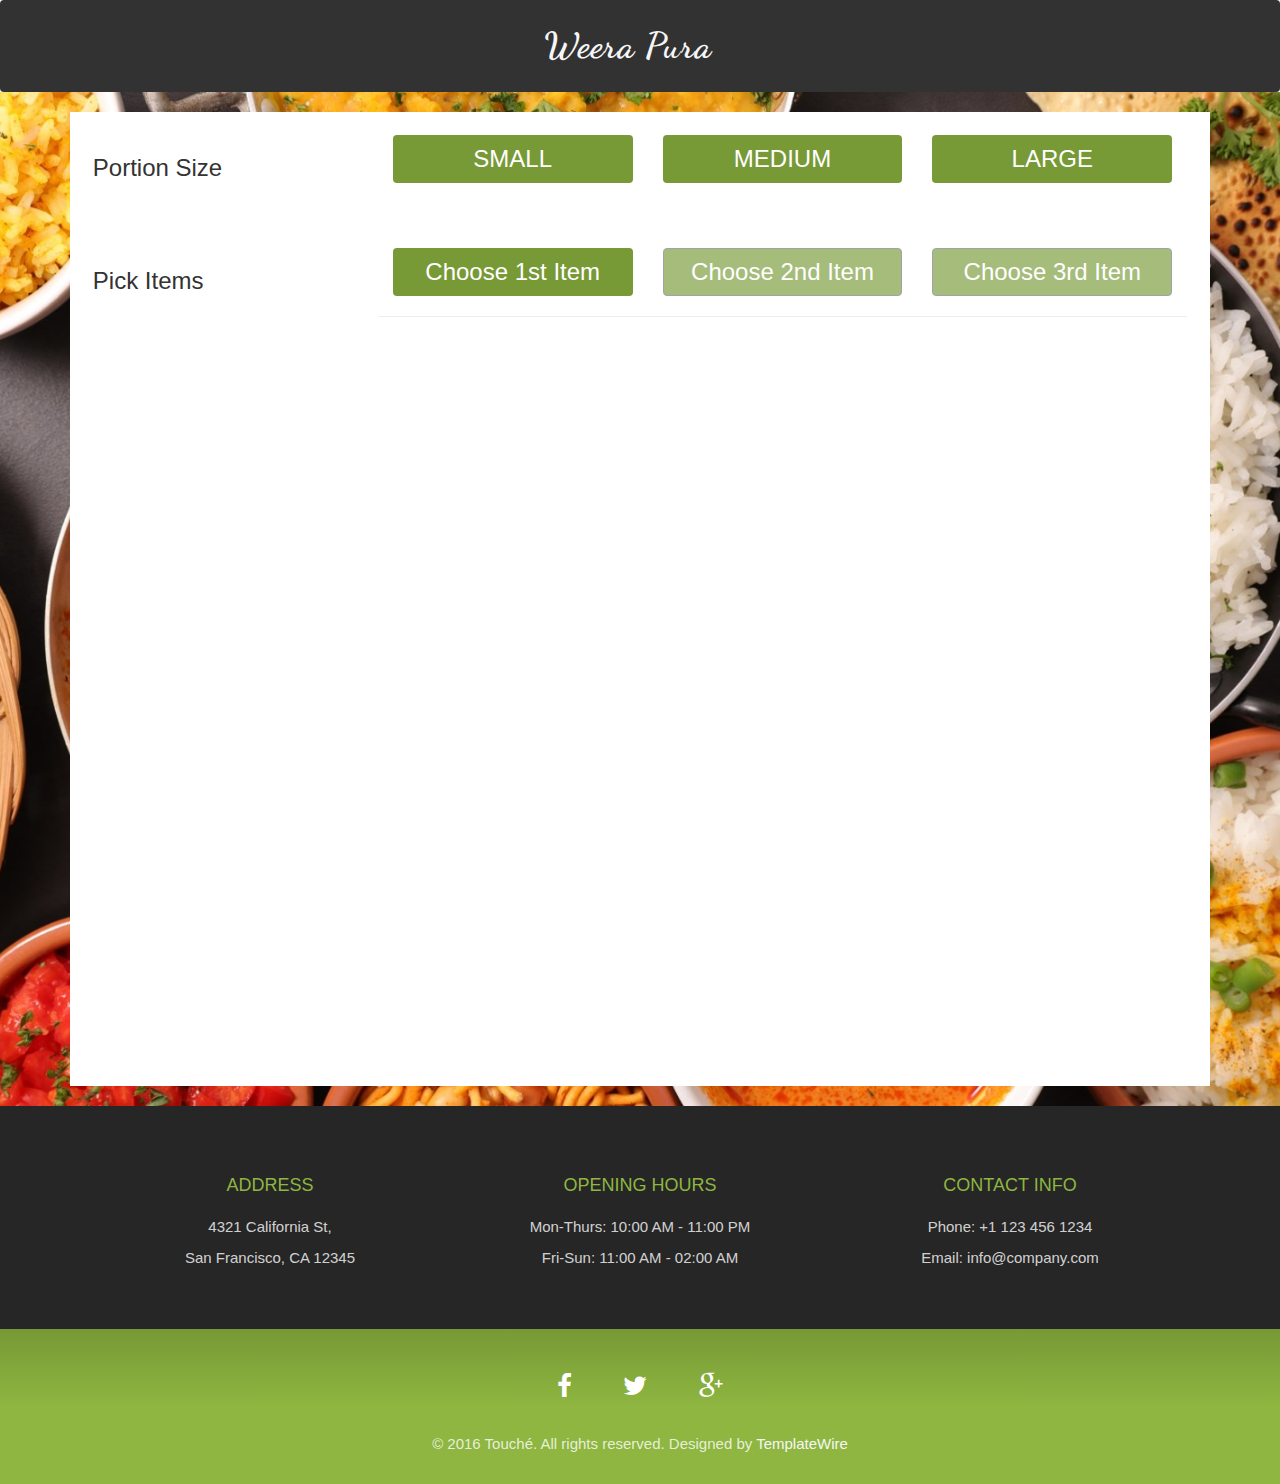
==== commit 0bd1fcf6: "modified" ====
--- a/header.html
+++ b/header.html
@@ -72,7 +72,7 @@
                                 </h3>
                             </div>
                             <div class="col-md-9" style="padding-left: 2%;padding-right: 2%;">
-                                <div class="btn-group" role="group" aria-label="Basic example" style="width: 100%;">
+                                <div class="btn-group" aria-label="Basic example" style="width: 100%;">
                                     <div class="col-md-4">
                                         <button type="button" class="btn btn-secondary" style="width: 100%;background:rgb(119,153,54);font-size: x-large;">SMALL</button>
                                     </div>
@@ -87,7 +87,7 @@
                             </div>
 
                         </div>
-                         <div class="col-md-12" style="padding-left: 0;padding-right: 0;margin-bottom: 5%;">
+                        <div class="col-md-12" style="padding-left: 0;padding-right: 0;margin-bottom: 5%;">
                             <div class="col-md-3" style="padding-left: 2%;padding-right: 2%;margin-top: auto;margin-bottom: auto;">
                                 <h3>
                                     Pick Items
@@ -96,318 +96,205 @@
                             <div class="col-md-9" style="padding-left: 2%;padding-right: 2%;">
                                 <div class="btn-group" role="group" aria-label="Basic example" style="width: 100%;">
                                     <div class="col-sm-6 col-md-4 col-lg-4">
-                                        <button type="button" class="btn btn-secondary" style="width: 100%;background:rgb(119,153,54);font-size: x-large;">Choose 1st Item</button>
-                                        <div class="breakfast">
+                                        <button type="button" id="btn_first" class="btn btn-secondary" onclick="pickItem()" style="width: 100%;background:rgb(119,153,54);font-size: x-large;">Choose 1st Item</button>
+                                        <div class="breakfast" id="item_first" style="display: none;">
                                             <div class="portfolio-item">
                                                 <div class="hover-bg">
                                                     <a href="img/portfolio/01-large.jpg" title="Dish Name" data-lightbox-gallery="gallery1">
                                                         <div class="hover-text">
-                                                            <h4>Dish Name</h4>
+                                                            <h4 id="selected_1"></h4>
                                                         </div>
                                                         <img src="img/portfolio/01-small.jpg" class="img-responsive" alt="Project Title"> </a>
                                                 </div>
                                             </div>
+                                            <button type="button" onclick="remove(this)" id="remove_first" class="btn btn-secondary" style="width: 100%;background:#bd3100;font-size: small;">Remove</button>     
                                         </div>
                                     </div>
                                     <div class="col-sm-6 col-md-4 col-lg-4">
-                                        <button type="button" class="btn btn-secondary" style="width: 100%;background:rgb(119,153,54);font-size: x-large;">Choose 2nd Item</button>
-                                        <div class="breakfast">
-                                                <div class="portfolio-item">
-                                                    <div class="hover-bg">
-                                                        <a href="img/portfolio/01-large.jpg" title="Dish Name" data-lightbox-gallery="gallery1">
-                                                            <div class="hover-text">
-                                                                <h4>Dish Name</h4>
-                                                            </div>
-                                                            <img src="img/portfolio/01-small.jpg" class="img-responsive" alt="Project Title"> </a>
-                                                    </div>
-                                                </div>
-                                            </div>
+                                        <button type="button" id="btn_second" class="btn btn-secondary" onclick="pickItem()" style="width: 100%;background:rgb(119,153,54);font-size: x-large;"
+                                            disabled>Choose 2nd Item</button>
+                                        <div class="breakfast" id="item_second" style="display: none;">
+                                            <div class="portfolio-item">
+                                                <div class="hover-bg">
+                                                    <a href="img/portfolio/01-large.jpg" title="Dish Name" data-lightbox-gallery="gallery1">
+                                                        <div class="hover-text">
+                                                            <h4 id="selected_2"></h4>
+                                                        </div>
+                                                        <img src="img/portfolio/01-small.jpg" class="img-responsive" alt="Project Title"> </a>
+                                                </div>
+                                            </div>
+                                            <button type="button" onclick="remove(this)" id="remove_second" class="btn btn-secondary" style="width: 100%;background:#bd3100;font-size: small;">Remove</button>
+                                        </div>
                                     </div>
                                     <div class="col-sm-6 col-md-4 col-lg-4">
-                                        <button type="button" class="btn btn-secondary" style="width: 100%;background:rgb(119,153,54);font-size: x-large;">Choose 3rd Item</button>
-                                        <div class="breakfast">
-                                                <div class="portfolio-item">
-                                                    <div class="hover-bg">
-                                                        <a href="img/portfolio/01-large.jpg" title="Dish Name" data-lightbox-gallery="gallery1">
-                                                            <div class="hover-text">
-                                                                <h4>Dish Name</h4>
-                                                            </div>
-                                                            <img src="img/portfolio/01-small.jpg" class="img-responsive" alt="Project Title"> </a>
-                                                    </div>
-                                                </div>
-                                            </div>
-                                    </div>
-
+                                        <button type="button" id="btn_third" class="btn btn-secondary" style="width: 100%;background:rgb(119,153,54);font-size: x-large;" disabled>Choose 3rd Item</button>
+                                        <div class="breakfast" id="item_third" style="display: none;">
+                                            <div class="portfolio-item">
+                                                <div class="hover-bg">
+                                                    <a href="img/portfolio/01-large.jpg" title="Dish Name" data-lightbox-gallery="gallery1">
+                                                        <div class="hover-text">
+                                                            <h4 id="selected_3"></h4>
+                                                        </div>
+                                                        <img src="img/portfolio/01-small.jpg" class="img-responsive" alt="Project Title"> </a>
+                                                </div>
+                                            </div>
+                                            <button type="button" onclick="remove(this)" id="remove_third" class="btn btn-secondary" style="width: 100%;background:#bd3100;font-size: small;">Remove</button>
+                                        </div>
+                                     </div>
                                 </div>
-                                <hr style="width:100%;"> 
-                                <div class="col-md-12">
+                                <hr style="width:100%;">
+                                <div>
+                                    <div class="col-md-12" id="food_1" style="display: none;">
                                         <div class="categories">
-                                          <ul class="cat">
-                                            <li>
-                                              <ol class="type">
-                                                <li><a href="#" data-filter="*" class="active">All</a></li>
-                                                <li><a href="#" data-filter=".breakfast">Breakfast</a></li>
-                                                <li><a href="#" data-filter=".lunch">Lunch</a></li>
-                                                <li><a href="#" data-filter=".dinner">Dinner</a></li>
-                                              </ol>
-                                            </li>
-                                          </ul>
-                                          <div class="clearfix"></div>
-                                        </div>
-                                      </div>
-                                      <div class="col-md-12">
-                                        <div class="portfolio-items">
-                                          <div class="col-sm-6 col-md-4 col-lg-4 breakfast">
-                                            <div class="portfolio-item">
-                                              <div class="hover-bg"> <a href="img/portfolio/01-large.jpg" title="Dish Name" data-lightbox-gallery="gallery1">
-                                                <div class="hover-text">
-                                                  <h4>Dish Name</h4>
-                                                </div>
-                                                <img src="img/portfolio/01-small.jpg" class="img-responsive" alt="Project Title"> </a> </div>
-                                            </div>
-                                          </div>
-                                          <div class="col-sm-6 col-md-4 col-lg-4 dinner">
-                                            <div class="portfolio-item">
-                                              <div class="hover-bg"> <a href="img/portfolio/02-large.jpg" title="Dish Name" data-lightbox-gallery="gallery1">
-                                                <div class="hover-text">
-                                                  <h4>Dish Name</h4>
-                                                </div>
-                                                <img src="img/portfolio/02-small.jpg" class="img-responsive" alt="Project Title"> </a> </div>
-                                            </div>
-                                          </div>
-                                          <div class="col-sm-6 col-md-4 col-lg-4 breakfast">
-                                            <div class="portfolio-item">
-                                              <div class="hover-bg"> <a href="img/portfolio/03-large.jpg" title="Dish Name" data-lightbox-gallery="gallery1">
-                                                <div class="hover-text">
-                                                  <h4>Dish Name</h4>
-                                                </div>
-                                                <img src="img/portfolio/03-small.jpg" class="img-responsive" alt="Project Title"> </a> </div>
-                                            </div>
-                                          </div>
-                                          <div class="col-sm-6 col-md-4 col-lg-4 breakfast">
-                                            <div class="portfolio-item">
-                                              <div class="hover-bg"> <a href="img/portfolio/04-large.jpg" title="Dish Name" data-lightbox-gallery="gallery1">
-                                                <div class="hover-text">
-                                                  <h4>Dish Name</h4>
-                                                </div>
-                                                <img src="img/portfolio/04-small.jpg" class="img-responsive" alt="Project Title"> </a> </div>
-                                            </div>
-                                          </div>
-                                          <div class="col-sm-6 col-md-4 col-lg-4 dinner">
-                                            <div class="portfolio-item">
-                                              <div class="hover-bg"> <a href="img/portfolio/05-large.jpg" title="Dish Name" data-lightbox-gallery="gallery1">
-                                                <div class="hover-text">
-                                                  <h4>Dish Name</h4>
-                                                </div>
-                                                <img src="img/portfolio/05-small.jpg" class="img-responsive" alt="Project Title"> </a> </div>
-                                            </div>
-                                          </div>
-                                          <div class="col-sm-6 col-md-4 col-lg-4 lunch">
-                                            <div class="portfolio-item">
-                                              <div class="hover-bg"> <a href="img/portfolio/06-large.jpg" title="Dish Name" data-lightbox-gallery="gallery1">
-                                                <div class="hover-text">
-                                                  <h4>Dish Name</h4>
-                                                </div>
-                                                <img src="img/portfolio/06-small.jpg" class="img-responsive" alt="Project Title"> </a> </div>
-                                            </div>
-                                          </div>
-                                          <div class="col-sm-6 col-md-4 col-lg-4 lunch">
-                                            <div class="portfolio-item">
-                                              <div class="hover-bg"> <a href="img/portfolio/07-large.jpg" title="Dish Name" data-lightbox-gallery="gallery1">
-                                                <div class="hover-text">
-                                                  <h4>Dish Name</h4>
-                                                </div>
-                                                <img src="img/portfolio/07-small.jpg" class="img-responsive" alt="Project Title"> </a> </div>
-                                            </div>
-                                          </div>
-                                          <div class="col-sm-6 col-md-4 col-lg-4 breakfast">
-                                            <div class="portfolio-item">
-                                              <div class="hover-bg"> <a href="img/portfolio/08-large.jpg" title="Dish Name" data-lightbox-gallery="gallery1">
-                                                <div class="hover-text">
-                                                  <h4>Dish Name</h4>
-                                                </div>
-                                                <img src="img/portfolio/08-small.jpg" class="img-responsive" alt="Project Title"> </a> </div>
-                                            </div>
-                                          </div>
-                                          <div class="col-sm-6 col-md-4 col-lg-4 dinner">
-                                            <div class="portfolio-item">
-                                              <div class="hover-bg"> <a href="img/portfolio/09-large.jpg" title="Dish Name" data-lightbox-gallery="gallery1">
-                                                <div class="hover-text">
-                                                  <h4>Dish Name</h4>
-                                                </div>
-                                                <img src="img/portfolio/09-small.jpg" class="img-responsive" alt="Project Title"> </a> </div>
-                                            </div>
-                                          </div>
-                                          <div class="col-sm-6 col-md-4 col-lg-4 lunch">
-                                            <div class="portfolio-item">
-                                              <div class="hover-bg"> <a href="img/portfolio/10-large.jpg" title="Dish Name" data-lightbox-gallery="gallery1">
-                                                <div class="hover-text">
-                                                  <h4>Dish Name</h4>
-                                                </div>
-                                                <img src="img/portfolio/10-small.jpg" class="img-responsive" alt="Project Title"> </a> </div>
-                                            </div>
-                                          </div>
-                                          <div class="col-sm-6 col-md-4 col-lg-4 lunch">
-                                            <div class="portfolio-item">
-                                              <div class="hover-bg"> <a href="img/portfolio/11-large.jpg" title="Dish Name" data-lightbox-gallery="gallery1">
-                                                <div class="hover-text">
-                                                  <h4>Dish Name</h4>
-                                                </div>
-                                                <img src="img/portfolio/11-small.jpg" class="img-responsive" alt="Project Title"> </a> </div>
-                                            </div>
-                                          </div>
-                                          <div class="col-sm-6 col-md-4 col-lg-4 breakfast">
-                                            <div class="portfolio-item">
-                                              <div class="hover-bg"> <a href="img/portfolio/12-large.jpg" title="Dish Name" data-lightbox-gallery="gallery1">
-                                                <div class="hover-text">
-                                                  <h4>Dish Name</h4>
-                                                </div>
-                                                <img src="img/portfolio/12-small.jpg" class="img-responsive" alt="Project Title"> </a> </div>
-                                            </div>
-                                          </div>
-                                        </div>
-                                      </div>
-
-                                <div class="col-md-12" style="padding-left: 0;padding-right: 0;margin-bottom: 5%;">
-                                        
-                                            <ul class="nav nav-tabs">
-                                                <li class="active">
-                                                    <a data-toggle="tab" href="#home">Rice</a>
-                                                </li>
+                                            <ul class="cat">
                                                 <li>
-                                                    <a data-toggle="tab" href="#menu1">Meat</a>
-                                                </li>
-                                                <li>
-                                                    <a data-toggle="tab" href="#menu2">Vege</a>
-                                                </li>
-                                                <li>
-                                                    <a data-toggle="tab" href="#menu3">Dhal</a>
+                                                    <ol class="type">
+                                                        <li>
+                                                            <a href="#" id="rice" data-filter=".rice" class="active">Rice</a>
+                                                        </li>
+                                                        <li>
+                                                            <a href="#" id="meat" data-filter=".meat">Meat</a>
+                                                        </li>
+                                                        <li>
+                                                            <a href="#" id="dhal" data-filter=".dhal">Dhal</a>
+                                                        </li>
+                                                        <li>
+                                                            <a href="#" id="vegetable" data-filter=".vegetable">Vegetable</a>
+                                                        </li>
+                                                    </ol>
                                                 </li>
                                             </ul>
-            
-                                            <div class="tab-content">
-                                                <div id="home" class="tab-pane fade in active">
-                                                    <div class="col-sm-6 col-md-4 col-lg-4 breakfast">
-                                                        <div class="portfolio-item">
-                                                            <div class="hover-bg">
-                                                                <a href="img/portfolio/01-large.jpg" title="Dish Name" data-lightbox-gallery="gallery1">
-                                                                    <div class="hover-text">
-                                                                        <h4>Dish Name</h4>
-                                                                    </div>
-                                                                    <img src="img/portfolio/01-small.jpg" class="img-responsive" alt="Project Title"> </a>
-                                                            </div>
-                                                        </div>
-                                                        <span><h5 style="float: left;color: black;font-size: large;">Normal Rice</h5><button type="button" class="btn btn-primary" style="float: right;">Select</button></span>
-            
-                                                    </div>
-                                                </div>
-                                                <div id="menu1" class="tab-pane fade">
-                                                    <div class="col-sm-6 col-md-4 col-lg-4 breakfast">
-                                                        <div class="portfolio-item">
-                                                            <div class="hover-bg">
-                                                                <a href="img/portfolio/08-large.jpg" title="Dish Name" data-lightbox-gallery="gallery1">
-                                                                    <div class="hover-text">
-                                                                        <h4>Dish Name</h4>
-                                                                    </div>
-                                                                    <img src="img/portfolio/08-small.jpg" class="img-responsive" alt="Project Title"> </a>
-                                                            </div>
-                                                        </div>
-                                                        <span><h5 style="float: left;color: black;font-size: large;">Normal Rice</h5><button type="button" class="btn btn-primary" style="float: right;">Select</button></span>
-            
-                                                    </div>
-                                                    <div class="col-sm-6 col-md-4 col-lg-4 dinner">
-                                                        <div class="portfolio-item">
-                                                            <div class="hover-bg">
-                                                                <a href="img/portfolio/09-large.jpg" title="Dish Name" data-lightbox-gallery="gallery1">
-                                                                    <div class="hover-text">
-                                                                        <h4>Dish Name</h4>
-                                                                    </div>
-                                                                    <img src="img/portfolio/09-small.jpg" class="img-responsive" alt="Project Title"> </a>
-                                                            </div>
-                                                        </div>
-                                                        <span><h5 style="float: left;color: black;font-size: large;">Normal Rice</h5><button type="button" class="btn btn-primary" style="float: right;">Select</button></span>
-            
-                                                    </div>
-                                                    <div class="col-sm-6 col-md-4 col-lg-4 lunch">
-                                                        <div class="portfolio-item">
-                                                            <div class="hover-bg">
-                                                                <a href="img/portfolio/10-large.jpg" title="Dish Name" data-lightbox-gallery="gallery1">
-                                                                    <div class="hover-text">
-                                                                        <h4>Dish Name</h4>
-                                                                    </div>
-                                                                    <img src="img/portfolio/10-small.jpg" class="img-responsive" alt="Project Title"> </a>
-                                                            </div>
-                                                        </div>
-                                                        <span><h5 style="float: left;color: black;font-size: large;">Normal Rice</h5><button type="button" class="btn btn-primary" style="float: right;">Select</button></span>
-            
-                                                    </div>
-                                                </div>
-                                                <div id="menu2" class="tab-pane fade">
-                                                    <div class="col-sm-6 col-md-4 col-lg-4 dinner">
-                                                        <div class="portfolio-item">
-                                                            <div class="hover-bg">
-                                                                <a href="img/portfolio/02-large.jpg" title="Dish Name" data-lightbox-gallery="gallery1">
-                                                                    <div class="hover-text">
-                                                                        <h4>Dish Name</h4>
-                                                                    </div>
-                                                                    <img src="img/portfolio/02-small.jpg" class="img-responsive" alt="Project Title"> </a>
-                                                            </div>
-                                                        </div>
-                                                        <span><h5 style="float: left;color: black;font-size: large;">Normal Rice</h5><button type="button" class="btn btn-primary" style="float: right;">Select</button></span>
-            
-                                                    </div>
-                                                    <div class="col-sm-6 col-md-4 col-lg-4 breakfast">
-                                                        <div class="portfolio-item">
-                                                            <div class="hover-bg">
-                                                                <a href="img/portfolio/03-large.jpg" title="Dish Name" data-lightbox-gallery="gallery1">
-                                                                    <div class="hover-text">
-                                                                        <h4>Dish Name</h4>
-                                                                    </div>
-                                                                    <img src="img/portfolio/03-small.jpg" class="img-responsive" alt="Project Title"> </a>
-                                                            </div>
-                                                        </div>
-                                                        <span><h5 style="float: left;color: black;font-size: large;">Normal Rice</h5><button type="button" class="btn btn-primary" style="float: right;">Select</button></span>
-            
-                                                    </div>
-                                                    <div class="col-sm-6 col-md-4 col-lg-4 breakfast">
-                                                        <div class="portfolio-item">
-                                                            <div class="hover-bg">
-                                                                <a href="img/portfolio/04-large.jpg" title="Dish Name" data-lightbox-gallery="gallery1">
-                                                                    <div class="hover-text">
-                                                                        <h4>Dish Name</h4>
-                                                                    </div>
-                                                                    <img src="img/portfolio/04-small.jpg" class="img-responsive" alt="Project Title"> </a>
-                                                            </div>
-                                                        </div>
-                                                        <span><h5 style="float: left;color: black;font-size: large;">Normal Rice</h5><button type="button" class="btn btn-primary" style="float: right;">Select</button></span>
-            
-                                                    </div>
-                                                </div>
-                                                <div id="menu3" class="tab-pane fade">
-                                                    <div class="col-sm-6 col-md-4 col-lg-4 lunch">
-                                                        <div class="portfolio-item">
-                                                            <div class="hover-bg">
-                                                                <a href="img/portfolio/11-large.jpg" title="Dish Name" data-lightbox-gallery="gallery1">
-                                                                    <div class="hover-text">
-                                                                        <h4>Dish Name</h4>
-                                                                    </div>
-                                                                    <img src="img/portfolio/11-small.jpg" class="img-responsive" alt="Project Title"> </a>
-                                                            </div>
-                                                        </div>
-                                                        <span><h5 style="float: left;color: black;font-size: large;">Normal Rice</h5><button type="button" class="btn btn-primary" style="float: right;">Select</button></span>
-            
-                                                    </div>
-                                                </div>
-                                            </div>
-                                    
-            
-            
-                                    </div>
+                                            <div class="clearfix"></div>
+                                        </div>
+                                    </div>
+                                    <div class="col-md-12">
+                                        <div class="portfolio-items" id="food_2" style="visibility: hidden;">
+                                            <div class="col-sm-6 col-md-4 col-lg-4 rice">
+                                                <div class="portfolio-item">
+                                                    <div class="hover-bg">
+                                                        <a href="img/portfolio/01-large.jpg" title="Dish Name" data-lightbox-gallery="gallery1">
+                                                            <div class="hover-text">
+                                                                <h4>Dish Name</h4>
+                                                            </div>
+                                                            <img src="img/portfolio/01-small.jpg" class="img-responsive" alt="Project Title"> </a>
+                                                    </div>
+                                                </div>
+                                                <span>
+                                                    <h5 style="float: left;color: black;font-size: large;">Normal Rice 1</h5>
+                                                    <button type="button" class="btn btn-primary" id="r1" style="float: right;" onclick="selectItem('rice');">Select</button>
+                                                </span>
+                                            </div>
+                                            <div class="col-sm-6 col-md-4 col-lg-4 meat">
+                                                <div class="portfolio-item">
+                                                    <div class="hover-bg">
+                                                        <a href="img/portfolio/06-large.jpg" title="Dish Name" data-lightbox-gallery="gallery1">
+                                                            <div class="hover-text">
+                                                                <h4>Dish Name</h4>
+                                                            </div>
+                                                            <img src="img/portfolio/06-small.jpg" class="img-responsive" alt="Project Title"> </a>
+                                                    </div>
+                                                </div>
+                                                <span>
+                                                    <h5 style="float: left;color: black;font-size: large;">Meat 1</h5>
+                                                    <button type="button" class="btn btn-primary" style="float: right;" onclick="selectItem('meat');">Select</button>
+                                                </span>
+                                            </div>
+                                            <div class="col-sm-6 col-md-4 col-lg-4 meat">
+                                                <div class="portfolio-item">
+                                                    <div class="hover-bg">
+                                                        <a href="img/portfolio/07-large.jpg" title="Dish Name" data-lightbox-gallery="gallery1">
+                                                            <div class="hover-text">
+                                                                <h4>Dish Name</h4>
+                                                            </div>
+                                                            <img src="img/portfolio/07-small.jpg" class="img-responsive" alt="Project Title"> </a>
+                                                    </div>
+                                                </div>
+                                                <span>
+                                                    <h5 style="float: left;color: black;font-size: large;">Meat 2</h5>
+                                                    <button type="button" class="btn btn-primary" style="float: right;" onclick="selectItem('meat');">Select</button>
+                                                </span>
+                                            </div>
+                                            <div class="col-sm-6 col-md-4 col-lg-4 dhal">
+                                                <div class="portfolio-item">
+                                                    <div class="hover-bg">
+                                                        <a href="img/portfolio/08-large.jpg" title="Dish Name" data-lightbox-gallery="gallery1">
+                                                            <div class="hover-text">
+                                                                <h4>Dish Name</h4>
+                                                            </div>
+                                                            <img src="img/portfolio/08-small.jpg" class="img-responsive" alt="Project Title"> </a>
+                                                    </div>
+                                                </div>
+                                                <span>
+                                                    <h5 style="float: left;color: black;font-size: large;">Dhal 1</h5>
+                                                    <button type="button" class="btn btn-primary" style="float: right;" onclick="selectItem('dhal');">Select</button>
+                                                </span>
+                                            </div>
+                                            <div class="col-sm-6 col-md-4 col-lg-4 meat">
+                                                <div class="portfolio-item">
+                                                    <div class="hover-bg">
+                                                        <a href="img/portfolio/09-large.jpg" title="Dish Name" data-lightbox-gallery="gallery1">
+                                                            <div class="hover-text">
+                                                                <h4>Dish Name</h4>
+                                                            </div>
+                                                            <img src="img/portfolio/09-small.jpg" class="img-responsive" alt="Project Title"> </a>
+                                                    </div>
+                                                </div>
+                                                <span>
+                                                    <h5 style="float: left;color: black;font-size: large;">Meat 3</h5>
+                                                    <button type="button" class="btn btn-primary" style="float: right;" onclick="selectItem('meat');">Select</button>
+                                                </span>
+                                            </div>
+                                            <div class="col-sm-6 col-md-4 col-lg-4 vegetable">
+                                                <div class="portfolio-item">
+                                                    <div class="hover-bg">
+                                                        <a href="img/portfolio/10-large.jpg" title="Dish Name" data-lightbox-gallery="gallery1">
+                                                            <div class="hover-text">
+                                                                <h4>Dish Name</h4>
+                                                            </div>
+                                                            <img src="img/portfolio/10-small.jpg" class="img-responsive" alt="Project Title"> </a>
+                                                    </div>
+                                                </div>
+                                                <span>
+                                                    <h5 style="float: left;color: black;font-size: large;">Vege 1</h5>
+                                                    <button type="button" class="btn btn-primary" style="float: right;" onclick="selectItem('vegetable');">Select</button>
+                                                </span>
+                                            </div>
+                                            <div class="col-sm-6 col-md-4 col-lg-4 vegetable">
+                                                <div class="portfolio-item">
+                                                    <div class="hover-bg">
+                                                        <a href="img/portfolio/11-large.jpg" title="Dish Name" data-lightbox-gallery="gallery1">
+                                                            <div class="hover-text">
+                                                                <h4>Dish Name</h4>
+                                                            </div>
+                                                            <img src="img/portfolio/11-small.jpg" class="img-responsive" alt="Project Title"> </a>
+                                                    </div>
+                                                </div>
+                                                <span>
+                                                    <h5 style="float: left;color: black;font-size: large;">Vege 2</h5>
+                                                    <button type="button" class="btn btn-primary" style="float: right;" onclick="selectItem('vegetable');">Select</button>
+                                                </span>
+                                            </div>
+                                            <div class="col-sm-6 col-md-4 col-lg-4 vegetable">
+                                                <div class="portfolio-item">
+                                                    <div class="hover-bg">
+                                                        <a href="img/portfolio/12-large.jpg" title="Dish Name" data-lightbox-gallery="gallery1">
+                                                            <div class="hover-text">
+                                                                <h4>Dish Name</h4>
+                                                            </div>
+                                                            <img src="img/portfolio/12-small.jpg" class="img-responsive" alt="Project Title"> </a>
+                                                    </div>
+                                                </div>
+                                                <span>
+                                                    <h5 style="float: left;color: black;font-size: large;">Vege 3</h5>
+                                                    <button type="button" class="btn btn-primary" style="float: right;" onclick="selectItem('vegetable');">Select</button>
+                                                </span>
+                                            </div>
+                                        </div>
+                                    </div>
+                                </div>
                             </div>
-
                         </div>
                         <br>
-                        
                     </div>
                 </div>
             </div>
@@ -416,15 +303,6 @@
 
 
     </div>
-    <!-- Header -->
-
-    <!-- About Section -->
-
-    <!-- Restaurant Menu Section -->
-
-    <!-- Portfolio Section -->
-
-
 
 
     <div id="footer" style="bottom: 0; width: 100%;">
@@ -490,6 +368,81 @@
     <script type="text/javascript" src="js/jqBootstrapValidation.js"></script>
     <script type="text/javascript" src="js/contact_me.js"></script>
     <script type="text/javascript" src="js/main.js"></script>
+
+    <script>
+        function pickItem() {
+            document.getElementById("food_1").style.display = "block";
+            document.getElementById("food_2").style.visibility = "visible";
+
+            $("a#rice").trigger("click");
+
+            var selected_1 = document.getElementById("selected_1").innerHTML;
+            var selected_2 = document.getElementById("selected_2").innerHTML;
+            var selected_3 = document.getElementById("selected_3").innerHTML;
+        }
+
+        function selectItem(group) {
+            var vl = "#" + group;
+            $(vl).attr("style", "background-color:darkred")
+            $(vl).removeAttr('data-filter');
+            document.getElementById("food_2").style.visibility = "hidden";
+            document.getElementById("food_1").style.display = "none";
+            showImage(group);
+        }
+
+        function showImage(group)
+        {
+            if(!$("#btn_first").is(":disabled"))
+            {
+                $("#item_first").attr('style','display:block');
+                $("#btn_second").removeAttr('disabled');
+                $("#btn_first").attr('disabled', 'disabled');
+
+            }
+            else if(!$("#btn_second").is(":disabled"))
+            {
+                $("#item_second").attr('style','display:block');
+                $("#btn_third").removeAttr('disabled');
+                $("#btn_second").attr('disabled', 'disabled');
+            }
+            else if(!$("#btn_third").is(":disabled")){
+                $("#item_third").attr('style','display:block');
+                $("#btn_third").attr('disabled', 'disabled');
+            }
+        }
+
+       
+        function remove(obj){
+            var clickedBtnID = $(obj).attr('id');
+            if(clickedBtnID == 'remove_first')
+            {
+                $("#item_first").attr('style','display:none');
+                $("#btn_first").removeAttr('disabled');
+                $("#btn_second").attr('disabled', 'disabled');
+                $("#btn_third").attr('disabled', 'disabled');
+            }
+            else if(clickedBtnID == 'remove_second')
+            {
+                $("#item_second").attr('style','display:none');
+                if($("#btn_first").is(":disabled")){
+                    $("#btn_second").removeAttr('disabled');
+                    $("#btn_third").attr('disabled', 'disabled');
+                }
+               
+            }
+            else if(clickedBtnID == 'remove_third')
+            {
+                $("#item_third").attr('style','display:none');
+                if($("#btn_first").is(":disabled") || $("#btn_third").is(":disabled")){
+                    $("#btn_third").removeAttr('disabled');
+                }
+            }
+        }
+
+        function reloadSection() {
+
+        }
+    </script>
 </body>
 
 </html>